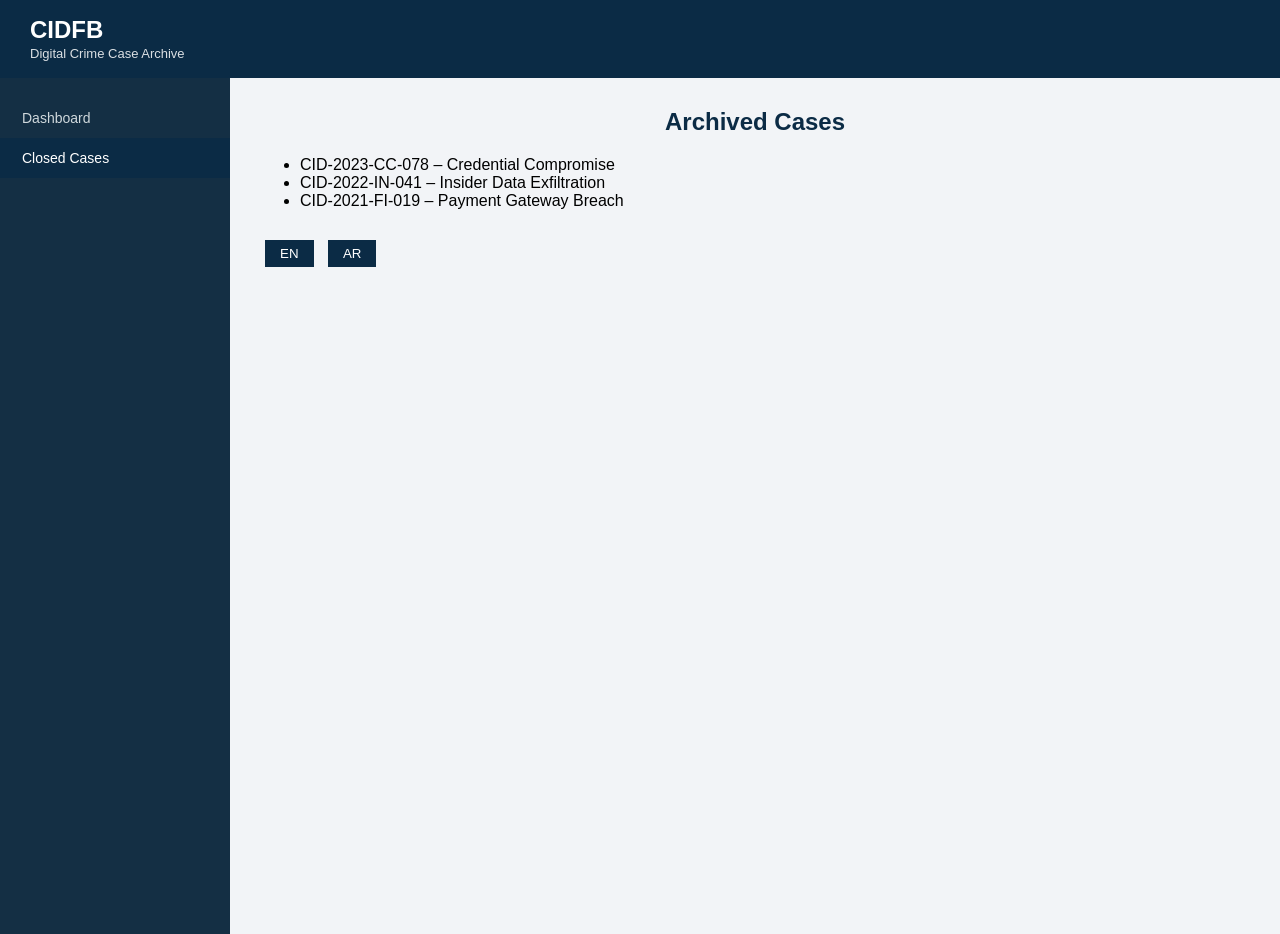
==== archive.html @ ecba3435 "Add files via upload" ====
<!DOCTYPE html>
<html lang="en">
<head>
  <meta charset="UTF-8">
  <title>Closed Investigations</title>
  <link rel="stylesheet" href="style.css">
  <script>
    function switchLang(lang) {
      document.querySelectorAll('.lang-en').forEach(el => el.style.display = lang==='en'?'block':'none');
      document.querySelectorAll('.lang-ar').forEach(el => el.style.display = lang==='ar'?'block':'none');
    }
  </script>
</head>
<body>

<header>
  <h1>CIDFB</h1>
  <span>Digital Crime Case Archive</span>
</header>

<div class="container">

  <aside class="sidebar">
    <a href="index.html">Dashboard</a>
    <a class="active">Closed Cases</a>
  </aside>

  <main>
    <h2 class="lang-en">Archived Cases</h2>
    <h2 class="lang-ar">القضايا المغلقة</h2>

    <ul class="archive-list">
      <li class="lang-en">CID-2023-CC-078 – Credential Compromise</li>
      <li class="lang-ar">CID-2023-CC-078 – تسريب بيانات الاعتماد</li>
      <li class="lang-en">CID-2022-IN-041 – Insider Data Exfiltration</li>
      <li class="lang-ar">CID-2022-IN-041 – تسريب بيانات داخلي</li>
      <li class="lang-en">CID-2021-FI-019 – Payment Gateway Breach</li>
      <li class="lang-ar">CID-2021-FI-019 – اختراق بوابة الدفع</li>
    </ul>

    <div class="lang-switch">
      <button onclick="switchLang('en')">EN</button>
      <button onclick="switchLang('ar')">AR</button>
    </div>

  </main>
</div>

</body>
</html>
---- style.css ----
body {
  margin: 0;
  font-family: "Segoe UI", Arial, sans-serif;
  background: #f2f4f7;
  transition: all 0.3s;
}

header {
  background: #0b2b45;
  color: white;
  padding: 16px 30px;
}

header h1 {
  margin: 0;
  font-size: 24px;
}

header span {
  font-size: 13px;
  opacity: 0.85;
}

.container {
  display: flex;
}

.sidebar {
  width: 230px;
  background: #142f44;
  min-height: calc(100vh - 64px);
  padding-top: 20px;
}

.sidebar a {
  display: block;
  color: #cfd8dc;
  padding: 12px 22px;
  text-decoration: none;
  font-size: 14px;
}

.sidebar a:hover,
.sidebar a.active {
  background: #0b2b45;
  color: white;
}

main {
  flex: 1;
  padding: 30px;
}

h2 {
  margin-top: 0;
  color: #0b2b45;
  text-align: center;
}

table {
  width: 100%;
  background: white;
  border-collapse: collapse;
  box-shadow: 0 2px 6px rgba(0,0,0,0.1);
}

th, td {
  padding: 12px;
  border-bottom: 1px solid #ddd;
  text-align: left;
}

th {
  background: #e8edf2;
}

.active-status {
  color: #b71c1c;
  font-weight: bold;
}

.closed-status {
  color: #2e7d32;
  font-weight: bold;
}

.card {
  background: white;
  padding: 20px;
  margin-bottom: 20px;
  box-shadow: 0 2px 6px rgba(0,0,0,0.1);
}

form {
  background: white;
  padding: 25px;
  max-width: 750px;
  box-shadow: 0 2px 6px rgba(0,0,0,0.1);
}

label {
  display: block;
  margin-top: 15px;
  font-weight: bold;
}

input, textarea {
  width: 100%;
  padding: 8px;
  margin-top: 5px;
}

.checkbox-group label {
  font-weight: normal;
}

button {
  margin-top: 20px;
  padding: 10px 25px;
  background: #0b2b45;
  color: white;
  border: none;
  cursor: pointer;
}

.home-hero {
  background: linear-gradient(135deg, #0b2b45, #a1bfdc);
  color: white;
  padding: 100px 40px;
  text-align: center;
  min-height: 100vh;
}

.home-hero h2 {
  font-size: 42px;          
  margin-bottom: 20px;
  text-shadow: 2px 2px 6px rgba(0,0,0,0.5); 
  color: white;             
}

.home-hero p {
  max-width: 800px;
  margin: 0 auto 20px;
  font-size: 18px;
  line-height: 1.6;
}

.home-buttons a {
  display: inline-block;
  margin: 10px;
  padding: 12px 25px;
  background: white;
  color: #0b2b45;
  text-decoration: none;
  font-weight: bold;
  border-radius: 4px;
}

.home-buttons a:hover {
  background: #e0e0e0;
}

.lang-switch {
  margin-top: 30px;
}

.lang-switch button {
  margin: 0 5px;
  padding: 6px 15px;
  border: none;
  cursor: pointer;
}

.lang-ar {
  display: none;
  direction: rtl;
}

.stats-section {
  background: #e8edf2;
  padding: 30px 20px;
  text-align: center;
  border-radius: 8px;
  margin-top: 40px;
}

.stats-section h3 {
  margin-bottom: 20px;
}

.stat-card {
  display: inline-block;
  width: 180px;
  margin: 10px;
  padding: 20px;
  background: white;
  border-radius: 8px;
  box-shadow: 0 2px 6px rgba(0,0,0,0.1);
}

.timeline {
  list-style: none;
  padding: 0;
}

.timeline li {
  background: #fff;
  padding: 12px 20px;
  margin-bottom: 10px;
  position: relative;
  border-left: 4px solid #0b2b45;
  box-shadow: 0 1px 3px rgba(0,0,0,0.1);
}

.timeline li::before {
  content: '';
  position: absolute;
  left: -9px;
  top: 12px;
  width: 12px;
  height: 12px;
  background: #0b2b45;
  border-radius: 50%;
}

.evidence-section {
  margin-top: 20px;
}

.evidence-card {
  background: #fff;
  padding: 15px;
  margin-bottom: 10px;
  border-left: 4px solid #2e7d32;
  box-shadow: 0 1px 3px rgba(0,0,0,0.1);
}
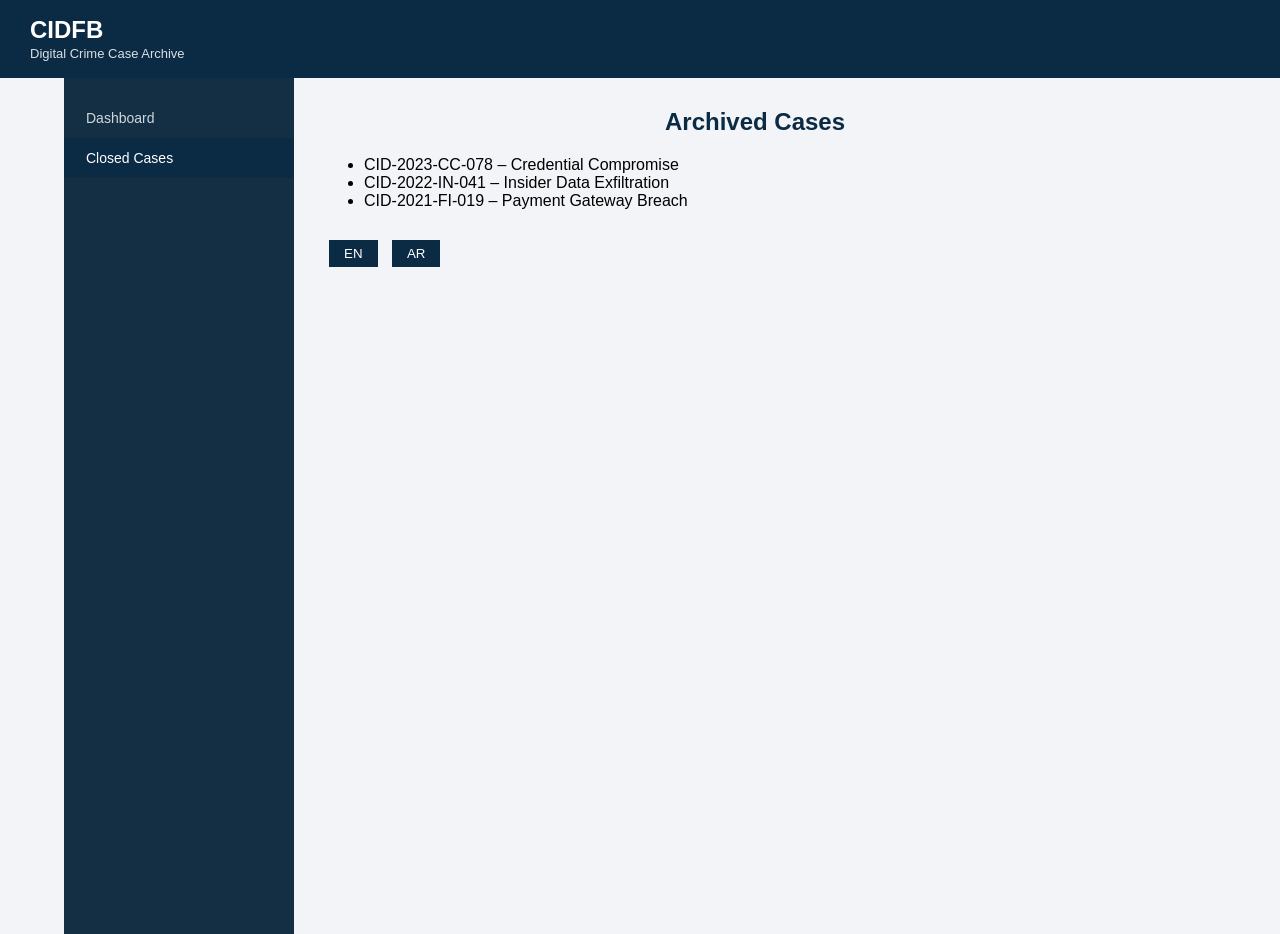
==== commit 3765e384: "Update archive.html" ====
--- a/archive.html
+++ b/archive.html
@@ -21,7 +21,7 @@
 <div class="container">
 
   <aside class="sidebar">
-    <a href="index.html">Dashboard</a>
+    <a href="dashbord.html">Dashboard</a>
     <a class="active">Closed Cases</a>
   </aside>
 
@@ -47,4 +47,5 @@
 </div>
 
 </body>
-</html>+
+</html>
--- a/style.css
+++ b/style.css
@@ -1,3 +1,7 @@
+.container {
+  width: 90%; /* بدل 800px */
+  margin: 0 auto;
+}
 body {
   margin: 0;
   font-family: "Segoe UI", Arial, sans-serif;
@@ -233,4 +237,5 @@
   margin-bottom: 10px;
   border-left: 4px solid #2e7d32;
   box-shadow: 0 1px 3px rgba(0,0,0,0.1);
-}+
+}
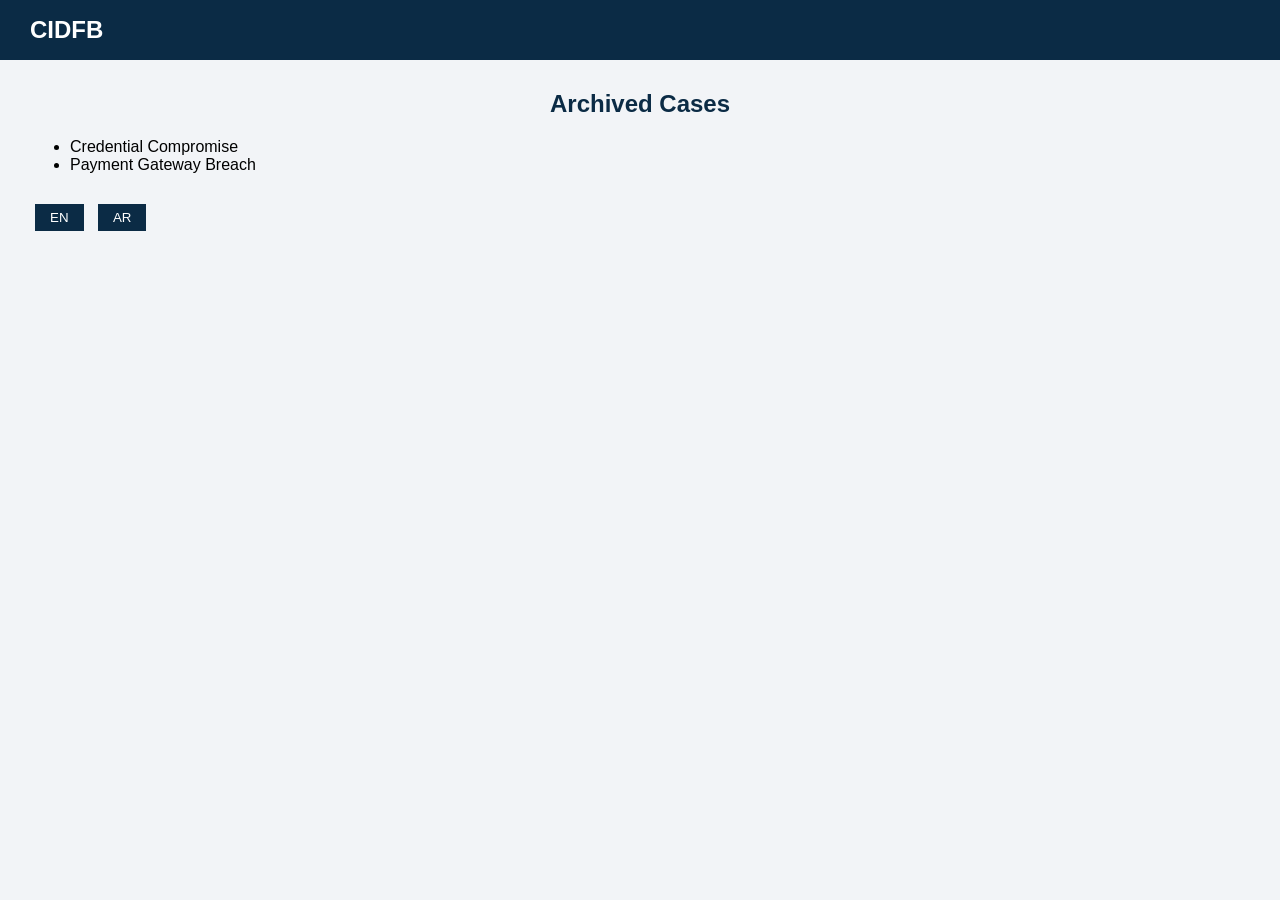
==== commit ae2e4e61: "Update archive.html" ====
--- a/archive.html
+++ b/archive.html
@@ -2,7 +2,8 @@
 <html lang="en">
 <head>
   <meta charset="UTF-8">
-  <title>Closed Investigations</title>
+  <meta name="viewport" content="width=device-width, initial-scale=1.0">
+  <title>Closed Cases</title>
   <link rel="stylesheet" href="style.css">
   <script>
     function switchLang(lang) {
@@ -11,41 +12,31 @@
     }
   </script>
 </head>
+
 <body>
 
 <header>
   <h1>CIDFB</h1>
-  <span>Digital Crime Case Archive</span>
 </header>
 
-<div class="container">
+<main>
 
-  <aside class="sidebar">
-    <a href="dashbord.html">Dashboard</a>
-    <a class="active">Closed Cases</a>
-  </aside>
+  <h2 class="lang-en">Archived Cases</h2>
+  <h2 class="lang-ar">القضايا المغلقة</h2>
 
-  <main>
-    <h2 class="lang-en">Archived Cases</h2>
-    <h2 class="lang-ar">القضايا المغلقة</h2>
+  <ul>
+    <li class="lang-en">Credential Compromise</li>
+    <li class="lang-ar">اختراق بيانات اعتماد</li>
+    <li class="lang-en">Payment Gateway Breach</li>
+    <li class="lang-ar">اختراق بوابة دفع</li>
+  </ul>
 
-    <ul class="archive-list">
-      <li class="lang-en">CID-2023-CC-078 – Credential Compromise</li>
-      <li class="lang-ar">CID-2023-CC-078 – تسريب بيانات الاعتماد</li>
-      <li class="lang-en">CID-2022-IN-041 – Insider Data Exfiltration</li>
-      <li class="lang-ar">CID-2022-IN-041 – تسريب بيانات داخلي</li>
-      <li class="lang-en">CID-2021-FI-019 – Payment Gateway Breach</li>
-      <li class="lang-ar">CID-2021-FI-019 – اختراق بوابة الدفع</li>
-    </ul>
+  <div class="lang-switch">
+    <button onclick="switchLang('en')">EN</button>
+    <button onclick="switchLang('ar')">AR</button>
+  </div>
 
-    <div class="lang-switch">
-      <button onclick="switchLang('en')">EN</button>
-      <button onclick="switchLang('ar')">AR</button>
-    </div>
-
-  </main>
-</div>
+</main>
 
 </body>
-
 </html>
--- a/style.css
+++ b/style.css
@@ -1,7 +1,11 @@
+/* عام */
 .container {
   width: 90%; /* بدل 800px */
   margin: 0 auto;
-}
+  display: flex;
+  flex-wrap: wrap; /* يسمح للـ sidebar والـ main بالتكيف */
+}
+
 body {
   margin: 0;
   font-family: "Segoe UI", Arial, sans-serif;
@@ -25,10 +29,7 @@
   opacity: 0.85;
 }
 
-.container {
-  display: flex;
-}
-
+/* Sidebar */
 .sidebar {
   width: 230px;
   background: #142f44;
@@ -50,6 +51,7 @@
   color: white;
 }
 
+/* Main content */
 main {
   flex: 1;
   padding: 30px;
@@ -127,6 +129,7 @@
   cursor: pointer;
 }
 
+/* Home Hero */
 .home-hero {
   background: linear-gradient(135deg, #0b2b45, #a1bfdc);
   color: white;
@@ -136,10 +139,10 @@
 }
 
 .home-hero h2 {
-  font-size: 42px;          
+  color: white;
+  font-size: 42px;
   margin-bottom: 20px;
-  text-shadow: 2px 2px 6px rgba(0,0,0,0.5); 
-  color: white;             
+  text-shadow: 2px 2px 6px rgba(0,0,0,0.5);
 }
 
 .home-hero p {
@@ -237,5 +240,62 @@
   margin-bottom: 10px;
   border-left: 4px solid #2e7d32;
   box-shadow: 0 1px 3px rgba(0,0,0,0.1);
-
-}
+}
+
+/* ======== Responsive للجوال ======== */
+@media only screen and (max-width: 768px) {
+  .container {
+    flex-direction: column; /* sidebar تحت الهيدر */
+  }
+  
+  .sidebar {
+    width: 100%;
+    min-height: auto;
+  }
+  
+  main {
+    padding: 15px;
+  }
+  
+  header h1 {
+    font-size: 20px;
+  }
+  
+  header span {
+    font-size: 12px;
+  }
+  
+  .home-hero {
+    padding: 60px 20px;
+  }
+  
+  .home-hero h2 {
+    font-size: 32px;
+  }
+  
+  .home-hero p {
+    font-size: 16px;
+  }
+  
+  .home-buttons a {
+    padding: 10px 20px;
+    font-size: 14px;
+  }
+  
+  table, th, td {
+    font-size: 14px;
+    padding: 10px;
+  }
+  
+  .stat-card {
+    width: 140px;
+    padding: 15px;
+    margin: 8px;
+  }
+  
+  form {
+    padding: 20px;
+  }
+}
+
+
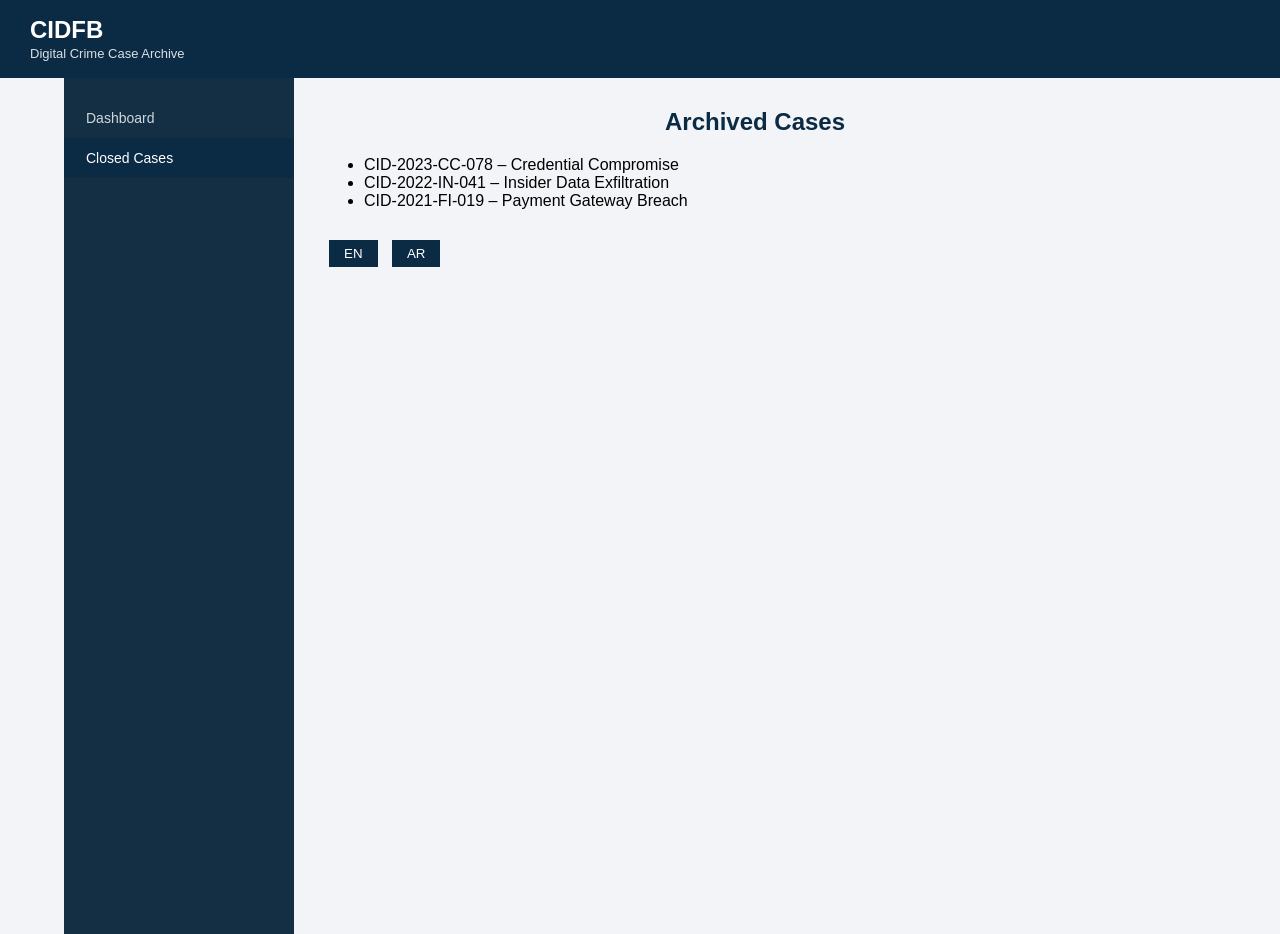
==== commit 4ee20aa8: "Update archive.html" ====
--- a/archive.html
+++ b/archive.html
@@ -1,9 +1,9 @@
 <!DOCTYPE html>
 <html lang="en">
 <head>
+  <meta name="viewport" content="width=device-width, initial-scale=1.0">
   <meta charset="UTF-8">
-  <meta name="viewport" content="width=device-width, initial-scale=1.0">
-  <title>Closed Cases</title>
+  <title>Closed Investigations</title>
   <link rel="stylesheet" href="style.css">
   <script>
     function switchLang(lang) {
@@ -12,31 +12,40 @@
     }
   </script>
 </head>
-
 <body>
 
 <header>
   <h1>CIDFB</h1>
+  <span>Digital Crime Case Archive</span>
 </header>
 
-<main>
+<div class="container">
 
-  <h2 class="lang-en">Archived Cases</h2>
-  <h2 class="lang-ar">القضايا المغلقة</h2>
+  <aside class="sidebar">
+    <a href="dashbord.html">Dashboard</a>
+    <a class="active">Closed Cases</a>
+  </aside>
 
-  <ul>
-    <li class="lang-en">Credential Compromise</li>
-    <li class="lang-ar">اختراق بيانات اعتماد</li>
-    <li class="lang-en">Payment Gateway Breach</li>
-    <li class="lang-ar">اختراق بوابة دفع</li>
-  </ul>
+  <main>
+    <h2 class="lang-en">Archived Cases</h2>
+    <h2 class="lang-ar">القضايا المغلقة</h2>
 
-  <div class="lang-switch">
-    <button onclick="switchLang('en')">EN</button>
-    <button onclick="switchLang('ar')">AR</button>
-  </div>
+    <ul class="archive-list">
+      <li class="lang-en">CID-2023-CC-078 – Credential Compromise</li>
+      <li class="lang-ar">CID-2023-CC-078 – تسريب بيانات الاعتماد</li>
+      <li class="lang-en">CID-2022-IN-041 – Insider Data Exfiltration</li>
+      <li class="lang-ar">CID-2022-IN-041 – تسريب بيانات داخلي</li>
+      <li class="lang-en">CID-2021-FI-019 – Payment Gateway Breach</li>
+      <li class="lang-ar">CID-2021-FI-019 – اختراق بوابة الدفع</li>
+    </ul>
 
-</main>
+    <div class="lang-switch">
+      <button onclick="switchLang('en')">EN</button>
+      <button onclick="switchLang('ar')">AR</button>
+    </div>
+
+  </main>
+</div>
 
 </body>
 </html>
